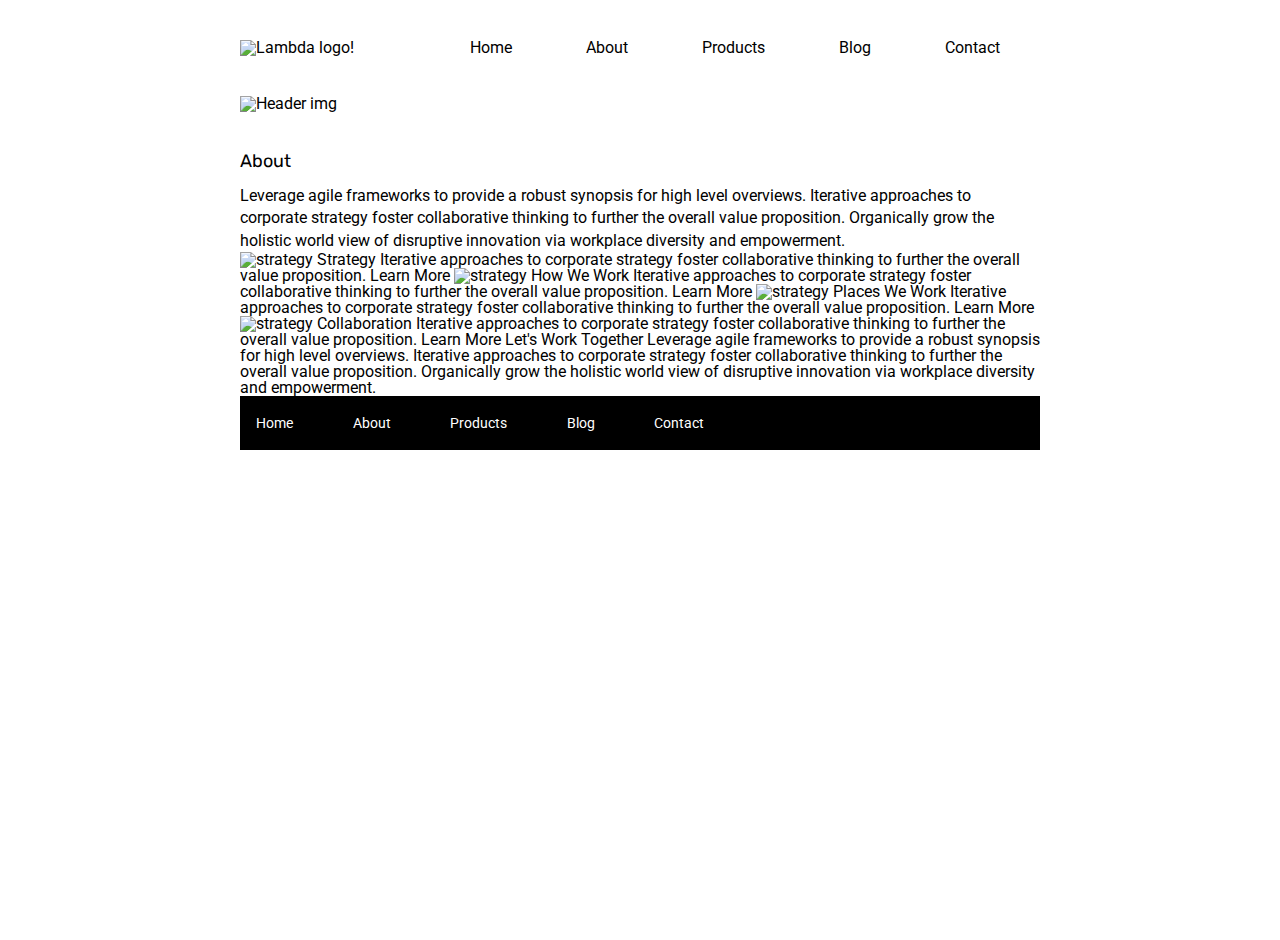
==== about.html @ fafd6633 "Nav bars on about and home page.. forgot to do commits" ====
<!doctype html>

<html lang="en">
<head>
  <meta charset="utf-8">

  <title>Sprint Challenge - About</title>

  <link href="https://fonts.googleapis.com/css?family=Roboto|Rubik" rel="stylesheet">
  <link rel="stylesheet" href="css/index.css">

</head>

<body>
    <div class="container about-page">


      <header>
            <div class="nav-bar">

      <img class="logo" src="img/lambda-black.png" alt="Lambda logo!">
          <nav class="nav-content">
            <a href="index.html"> Home </a>
            <a href="#">About</a>
            <a href="#"> Products </a>
            <a href="#"> Blog </a>
            <a href="Contact.html"> Contact </a>
          </nav>
        </div>
      <img class="header-img" src="img/jumbo-about.png" alt="Header img">

      </header>

<section>
    <h1>About</h1>

    <p>Leverage agile frameworks to provide a robust synopsis for high level overviews. Iterative approaches to corporate strategy foster collaborative thinking to further the overall value proposition. Organically grow the holistic world view of disruptive innovation via workplace diversity and empowerment.</p>
</section>

    <img src="img/about-plan.png" alt="strategy">

    Strategy

    Iterative approaches to corporate strategy foster collaborative thinking to further the overall value proposition.

    Learn More



    <img src="img/about-working.png" alt="strategy">

    How We Work

    Iterative approaches to corporate strategy foster collaborative thinking to further the overall value proposition.

    Learn More



    <img src="img/about-office.png" alt="strategy">

    Places We Work

    Iterative approaches to corporate strategy foster collaborative thinking to further the overall value proposition.

    Learn More

    <img src="img/about-meeting.png" alt="strategy">

    Collaboration

    Iterative approaches to corporate strategy foster collaborative thinking to further the overall value proposition.

    Learn More

    Let's Work Together

    Leverage agile frameworks to provide a robust synopsis for high level overviews. Iterative approaches to corporate strategy foster collaborative thinking to further the overall value proposition. Organically grow the holistic world view of disruptive innovation via workplace diversity and empowerment.

      <footer>
        <nav>
          <a href="index.html">Home</a>
          <a href="#">About</a>
          <a href="#">Products</a>
          <a href="#">Blog</a>
          <a href="#">Contact</a>
        </nav>
      </footer>
    </div><!-- container -->
</body>
</html>
---- css/index.css ----
/* http://meyerweb.com/eric/tools/css/reset/
   v2.0 | 20110126
   License: none (public domain)
*/

html, body, div, span, applet, object, iframe,
h1, h2, h3, h4, h5, h6, p, blockquote, pre,
a, abbr, acronym, address, big, cite, code,
del, dfn, em, img, ins, kbd, q, s, samp,
small, strike, strong, sub, sup, tt, var,
b, u, i, center,
dl, dt, dd, ol, ul, li,
fieldset, form, label, legend,
table, caption, tbody, tfoot, thead, tr, th, td,
article, aside, canvas, details, embed,
figure, figcaption, footer, header, hgroup,
menu, nav, output, ruby, section, summary,
time, mark, audio, video {
	margin: 0;
	padding: 0;
	border: 0;
	font-size: 100%;
	font: inherit;
	vertical-align: baseline;
}
/* HTML5 display-role reset for older browsers */
article, aside, details, figcaption, figure,
footer, header, hgroup, menu, nav, section {
	display: block;
}
body {
	line-height: 1;
}
ol, ul {
	list-style: none;
}
blockquote, q {
	quotes: none;
}
blockquote:before, blockquote:after,
q:before, q:after {
	content: '';
	content: none;
}
table {
	border-collapse: collapse;
	border-spacing: 0;
}

* {
    box-sizing: border-box;
}

html, body {
    height: 100%;
    font-family: 'Roboto', sans-serif;
}

h1, h2, h3, h4, h5 {
    font-size: 18px;
    margin-bottom: 15px;
    font-family: 'Rubik', sans-serif;
}

p {
    line-height: 1.4;
}

.container {
    width: 800px;
    margin: 0 auto;
}

.top-content {
    display: flex;
    flex-wrap: wrap;
    justify-content: space-evenly;
    margin-bottom: 20px;
    border-bottom: 1px dashed black;
}

.top-content .text-container {
    width: 48%;
    padding: 0 1%;
    padding-bottom: 20px;
}

.middle-content {
    margin-bottom: 20px;
    border-bottom: 1px dashed black;
}

.middle-content h2 {
    padding: 0 2%;
    margin-bottom: 0;
}

.middle-content .boxes {
    display: flex;
    flex-wrap: wrap;
    justify-content: space-evenly;
}

.middle-content .boxes .box {
    width: 12.5%;
    height: 100px;
    margin: 20px 2.5%;
    color: white;
    display: flex;
    align-items: center;
    justify-content: center;
}

.bottom-content {
    display: flex;
    margin: 0 2% 20px;
    justify-content: space-around;
}

.bottom-content .text-container {
    padding-right: 4%;
}

.bottom-content .text-container:last-child {
    padding-right: 0;
}

footer {
    width: 100%;
    background: black;
}

footer nav {
    width: 60%;
    display: flex;
    justify-content: space-between;
    align-items: center;
    padding: 20px 2%;
    font-size: 14px;
}

footer nav a {
    color: white;
    text-decoration: none;
}

.nav-bar {
	display: flex;
	flex-direction: row;
	justify-content: space-between;
	align-items: baseline;
	margin: 40px 0 40px 0;

}

.nav-content a{
	color: black;
	margin: 0 40px 0 30px;
	text-decoration: none;
}

.header-img{
	margin-bottom: 40px;
}
.box1{
	background-color: teal;
}

.box2{
	background-color: gold;
}

.box3{
	background-color:cadetblue;
}

.box4{
	background-color: coral;
}

.box5{
	background-color:crimson;
}

.box6{
	background-color: forestgreen;
}

.box7{
	background-color: darkorchid;
}

.box8{
	background-color: hotpink;
}

.box9{
	background-color:indigo;
}

.box10{
	background-color: dodgerblue;
}
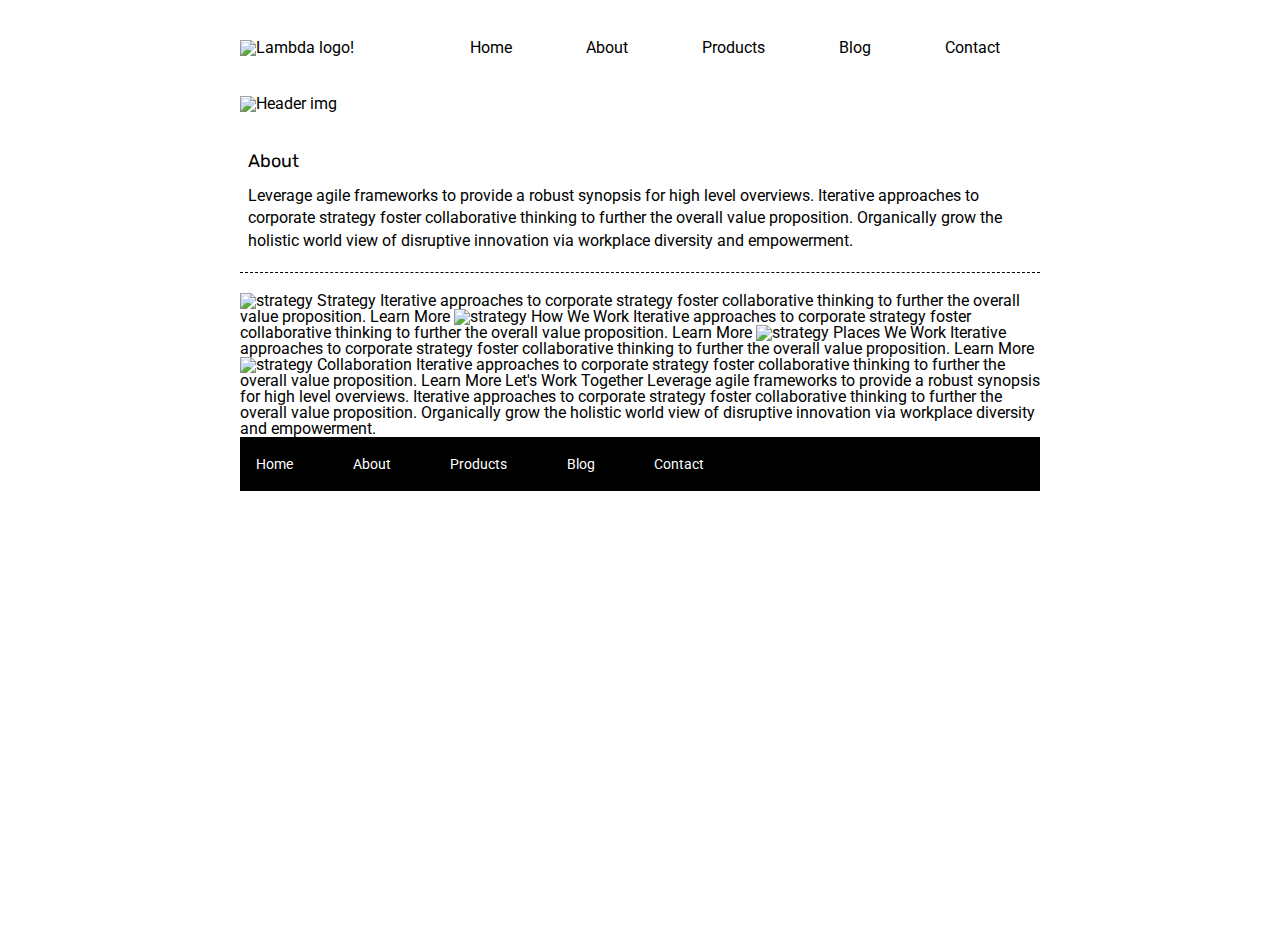
==== commit 38557d62: "about section" ====
--- a/about.html
+++ b/about.html
@@ -31,10 +31,12 @@
 
       </header>
 
-<section>
+<section class="about-content">
+  <div class="about-text">
     <h1>About</h1>
 
     <p>Leverage agile frameworks to provide a robust synopsis for high level overviews. Iterative approaches to corporate strategy foster collaborative thinking to further the overall value proposition. Organically grow the holistic world view of disruptive innovation via workplace diversity and empowerment.</p>
+</div>
 </section>
 
     <img src="img/about-plan.png" alt="strategy">
--- a/css/index.css
+++ b/css/index.css
@@ -201,3 +201,15 @@
 .box10{
 	background-color: dodgerblue;
 }
+
+.about-content{
+display: flex;
+flex-direction: column;
+border-bottom: 1px dashed black;
+margin-bottom: 20px;
+padding: 0 1%;
+}
+
+.about-content .about-text{
+	padding-bottom: 20px;
+}
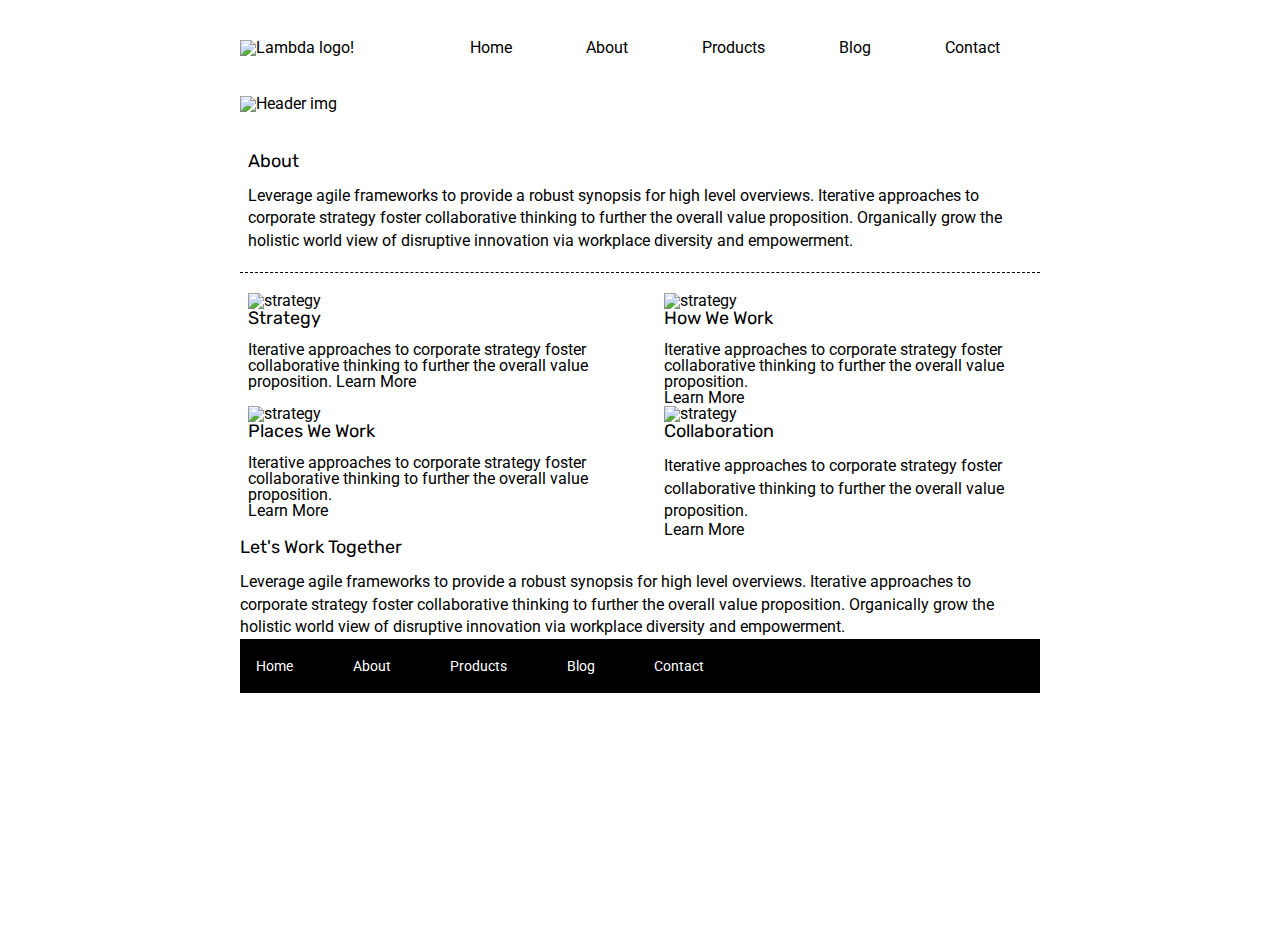
==== commit d0cc41f4: "Box alignment" ====
--- a/about.html
+++ b/about.html
@@ -39,45 +39,56 @@
 </div>
 </section>
 
+<section class="mid-section">
+
+  <div class="mid-content">
     <img src="img/about-plan.png" alt="strategy">
 
-    Strategy
+    <h1>Strategy</h1>
 
     Iterative approaches to corporate strategy foster collaborative thinking to further the overall value proposition.
 
     Learn More
 
+</div>
 
-
+<div class="mid-content">
     <img src="img/about-working.png" alt="strategy">
 
-    How We Work
+    <h1>How We Work</h1>
 
-    Iterative approaches to corporate strategy foster collaborative thinking to further the overall value proposition.
+    Iterative approaches to corporate strategy foster collaborative thinking to further the overall value proposition.</p>
 
     Learn More
 
+</div>
 
-
+<div class="mid-content">
     <img src="img/about-office.png" alt="strategy">
 
-    Places We Work
+    <h1>Places We Work</h1>
 
-    Iterative approaches to corporate strategy foster collaborative thinking to further the overall value proposition.
+    Iterative approaches to corporate strategy foster collaborative thinking to further the overall value proposition.</p>
 
     Learn More
 
+  </div>
+
+  <div class="mid-content">
+
     <img src="img/about-meeting.png" alt="strategy">
 
-    Collaboration
+    <h1>Collaboration</h1>
 
-    Iterative approaches to corporate strategy foster collaborative thinking to further the overall value proposition.
+    <p>Iterative approaches to corporate strategy foster collaborative thinking to further the overall value proposition.</p>
 
     Learn More
+</div>
 
-    Let's Work Together
+</section>
+    <h1>Let's Work Together</h1>
 
-    Leverage agile frameworks to provide a robust synopsis for high level overviews. Iterative approaches to corporate strategy foster collaborative thinking to further the overall value proposition. Organically grow the holistic world view of disruptive innovation via workplace diversity and empowerment.
+    <p>Leverage agile frameworks to provide a robust synopsis for high level overviews. Iterative approaches to corporate strategy foster collaborative thinking to further the overall value proposition. Organically grow the holistic world view of disruptive innovation via workplace diversity and empowerment.</p>
 
       <footer>
         <nav>
--- a/css/index.css
+++ b/css/index.css
@@ -213,3 +213,15 @@
 .about-content .about-text{
 	padding-bottom: 20px;
 }
+
+.mid-section{
+	display: flex;
+	flex-wrap:wrap;
+	justify-content: space-between;
+	padding: 0 1%;
+}
+
+.mid-content{
+	width: 47%;
+
+}
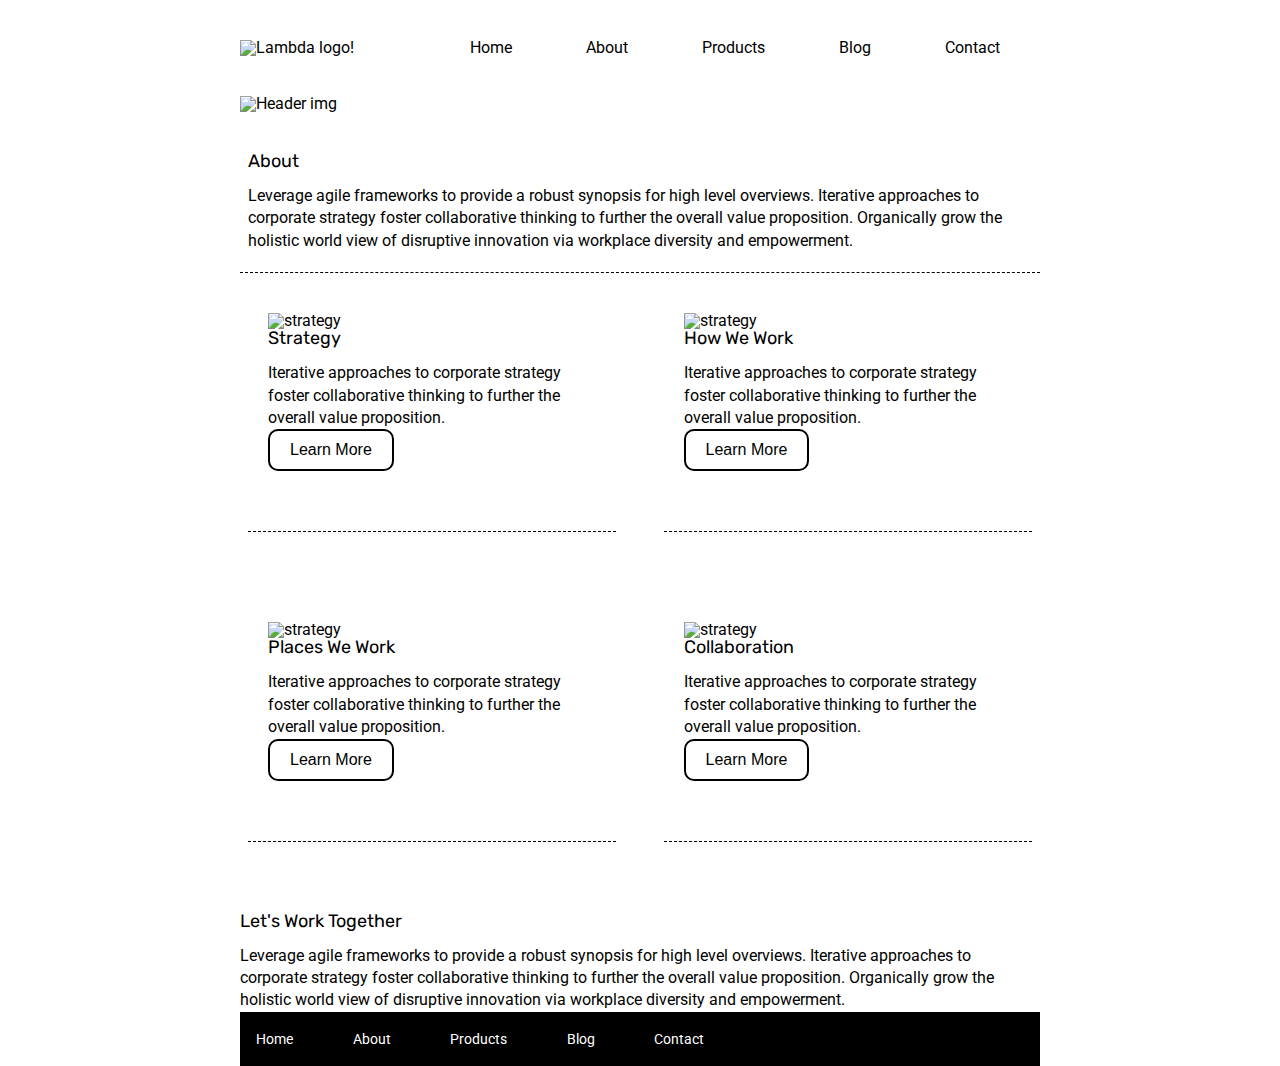
==== commit c21a4232: "styled buttons" ====
--- a/about.html
+++ b/about.html
@@ -1,6 +1,7 @@
 <!doctype html>
 
 <html lang="en">
+
 <head>
   <meta charset="utf-8">
 
@@ -12,93 +13,96 @@
 </head>
 
 <body>
-    <div class="container about-page">
+  <div class="container about-page">
 
 
-      <header>
-            <div class="nav-bar">
+    <header>
+      <div class="nav-bar">
 
-      <img class="logo" src="img/lambda-black.png" alt="Lambda logo!">
-          <nav class="nav-content">
-            <a href="index.html"> Home </a>
-            <a href="#">About</a>
-            <a href="#"> Products </a>
-            <a href="#"> Blog </a>
-            <a href="Contact.html"> Contact </a>
-          </nav>
-        </div>
+        <img class="logo" src="img/lambda-black.png" alt="Lambda logo!">
+        <nav class="nav-content">
+          <a href="index.html"> Home </a>
+          <a href="#">About</a>
+          <a href="#"> Products </a>
+          <a href="#"> Blog </a>
+          <a href="Contact.html"> Contact </a>
+        </nav>
+      </div>
       <img class="header-img" src="img/jumbo-about.png" alt="Header img">
 
-      </header>
+    </header>
 
-<section class="about-content">
-  <div class="about-text">
-    <h1>About</h1>
+    <section class="about-content">
+      <div class="about-text">
+        <h1>About</h1>
 
-    <p>Leverage agile frameworks to provide a robust synopsis for high level overviews. Iterative approaches to corporate strategy foster collaborative thinking to further the overall value proposition. Organically grow the holistic world view of disruptive innovation via workplace diversity and empowerment.</p>
-</div>
-</section>
+        <p>Leverage agile frameworks to provide a robust synopsis for high level overviews. Iterative approaches to corporate strategy foster collaborative thinking to further the overall value proposition. Organically grow the holistic world view of
+          disruptive innovation via workplace diversity and empowerment.</p>
+      </div>
+    </section>
 
-<section class="mid-section">
+    <section class="mid-section">
 
-  <div class="mid-content">
-    <img src="img/about-plan.png" alt="strategy">
+      <div class="mid-content">
+        <img src="img/about-plan.png" alt="strategy">
 
-    <h1>Strategy</h1>
+        <h1>Strategy</h1>
 
-    Iterative approaches to corporate strategy foster collaborative thinking to further the overall value proposition.
+        <p>Iterative approaches to corporate strategy foster collaborative thinking to further the overall value proposition.</p>
 
-    Learn More
+        <button>Learn More</button>
 
-</div>
+      </div>
 
-<div class="mid-content">
-    <img src="img/about-working.png" alt="strategy">
+      <div class="mid-content">
+        <img src="img/about-working.png" alt="strategy">
 
-    <h1>How We Work</h1>
+        <h1>How We Work</h1>
 
-    Iterative approaches to corporate strategy foster collaborative thinking to further the overall value proposition.</p>
+        <p>Iterative approaches to corporate strategy foster collaborative thinking to further the overall value proposition.</p>
 
-    Learn More
+        <button>Learn More</button>
 
-</div>
+      </div>
 
-<div class="mid-content">
-    <img src="img/about-office.png" alt="strategy">
+      <div class="mid-content">
+        <img src="img/about-office.png" alt="strategy">
 
-    <h1>Places We Work</h1>
+        <h1>Places We Work</h1>
 
-    Iterative approaches to corporate strategy foster collaborative thinking to further the overall value proposition.</p>
+        <p>Iterative approaches to corporate strategy foster collaborative thinking to further the overall value proposition.</p>
 
-    Learn More
+        <button>Learn More</button>
 
-  </div>
+      </div>
 
-  <div class="mid-content">
+      <div class="mid-content">
 
-    <img src="img/about-meeting.png" alt="strategy">
+        <img src="img/about-meeting.png" alt="strategy">
 
-    <h1>Collaboration</h1>
+        <h1>Collaboration</h1>
 
-    <p>Iterative approaches to corporate strategy foster collaborative thinking to further the overall value proposition.</p>
+        <p>Iterative approaches to corporate strategy foster collaborative thinking to further the overall value proposition.</p>
 
-    Learn More
-</div>
+        <button>Learn More</button>
+      </div>
 
-</section>
+    </section>
     <h1>Let's Work Together</h1>
 
-    <p>Leverage agile frameworks to provide a robust synopsis for high level overviews. Iterative approaches to corporate strategy foster collaborative thinking to further the overall value proposition. Organically grow the holistic world view of disruptive innovation via workplace diversity and empowerment.</p>
+    <p>Leverage agile frameworks to provide a robust synopsis for high level overviews. Iterative approaches to corporate strategy foster collaborative thinking to further the overall value proposition. Organically grow the holistic world view of
+      disruptive innovation via workplace diversity and empowerment.</p>
 
-      <footer>
-        <nav>
-          <a href="index.html">Home</a>
-          <a href="#">About</a>
-          <a href="#">Products</a>
-          <a href="#">Blog</a>
-          <a href="#">Contact</a>
-        </nav>
-      </footer>
-    </div><!-- container -->
+    <footer>
+      <nav>
+        <a href="index.html">Home</a>
+        <a href="#">About</a>
+        <a href="#">Products</a>
+        <a href="#">Blog</a>
+        <a href="#">Contact</a>
+      </nav>
+    </footer>
+  </div><!-- container -->
 </body>
+
 </html>
--- a/css/index.css
+++ b/css/index.css
@@ -223,5 +223,19 @@
 
 .mid-content{
 	width: 47%;
-
-}
+	border-bottom: 1px dashed black;
+padding: 20px;
+}
+
+.mid-section .mid-content{
+	margin-bottom: 70px;
+}
+
+button{
+background-color: white;
+border: 2px solid black;
+ border-radius: 10px;
+ margin-bottom: 40px;
+ padding: 10px 20px;
+ font-size:16px;
+}
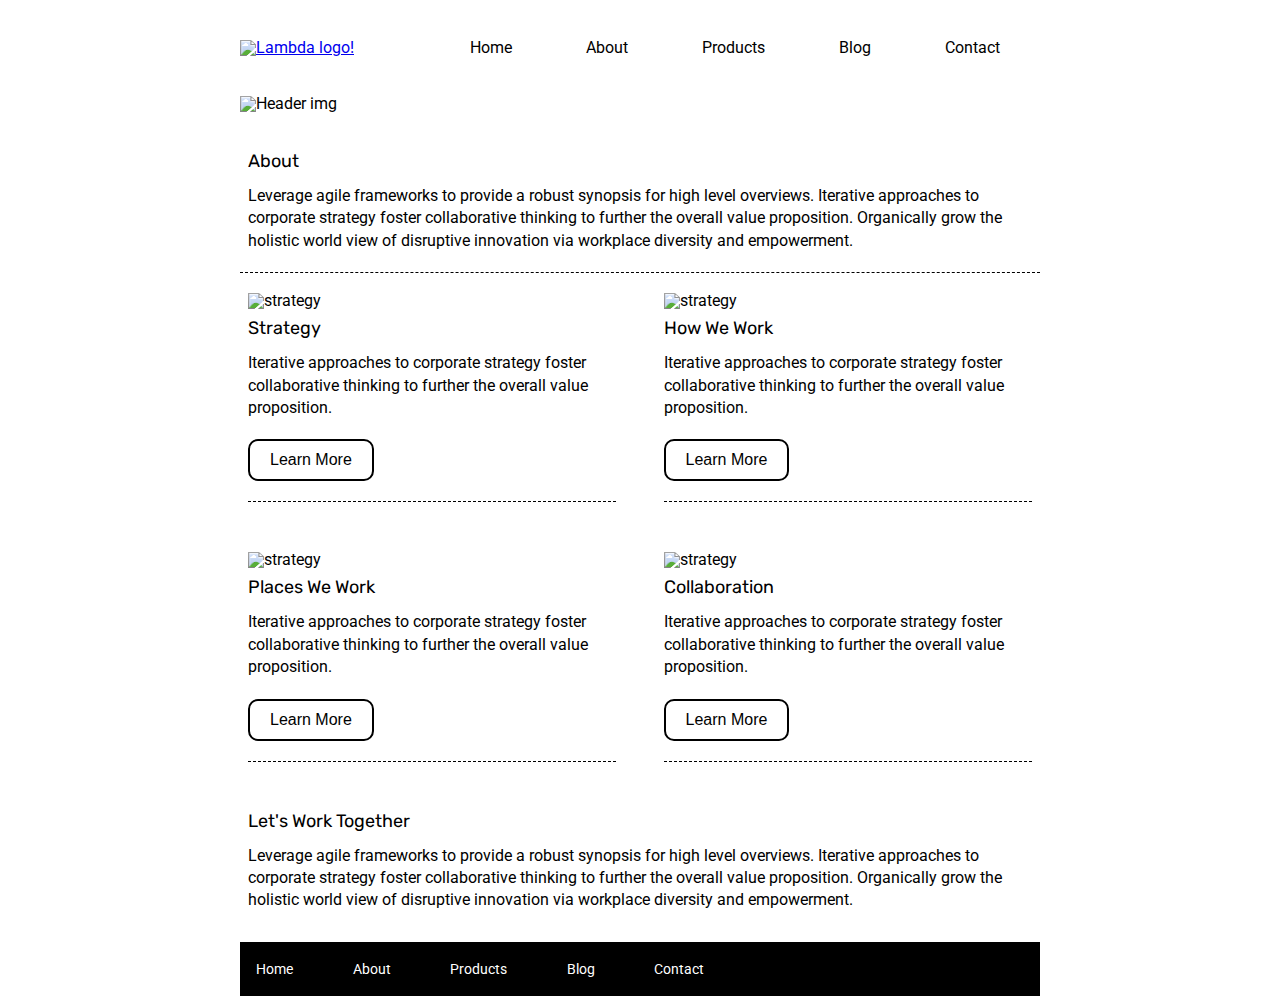
==== commit fd2b53ff: "Button and link hovers, bottom section" ====
--- a/about.html
+++ b/about.html
@@ -19,7 +19,7 @@
     <header>
       <div class="nav-bar">
 
-        <img class="logo" src="img/lambda-black.png" alt="Lambda logo!">
+        <a href="index.html"><img class="logo" src="img/lambda-black.png" alt="Lambda logo!"></a>
         <nav class="nav-content">
           <a href="index.html"> Home </a>
           <a href="#">About</a>
@@ -88,10 +88,15 @@
       </div>
 
     </section>
+
+    <section class="bot-section">
+      <div class="bot-content">
     <h1>Let's Work Together</h1>
 
     <p>Leverage agile frameworks to provide a robust synopsis for high level overviews. Iterative approaches to corporate strategy foster collaborative thinking to further the overall value proposition. Organically grow the holistic world view of
       disruptive innovation via workplace diversity and empowerment.</p>
+    </div>
+</section>
 
     <footer>
       <nav>
--- a/css/index.css
+++ b/css/index.css
@@ -224,18 +224,42 @@
 .mid-content{
 	width: 47%;
 	border-bottom: 1px dashed black;
-padding: 20px;
 }
 
 .mid-section .mid-content{
-	margin-bottom: 70px;
+	margin-bottom: 50px;
 }
 
 button{
 background-color: white;
 border: 2px solid black;
- border-radius: 10px;
- margin-bottom: 40px;
- padding: 10px 20px;
- font-size:16px;
-}
+border-radius: 10px;
+margin: 20px 0;
+padding: 10px 20px;
+font-size:16px;
+transition: 0.5s;
+}
+
+button:hover{
+	letter-spacing: 2px;
+	background-color: #62daef;
+	color:black;
+}
+
+.mid-content h1, p{
+	margin-top: 10px;
+}
+
+.nav-content a:hover{
+	color:orange;
+	letter-spacing: 1px;
+	transition: 0.4s;
+}
+
+.bot-section{
+	padding: 0 1%;
+}
+
+.bot-content{
+	margin-bottom: 30px;
+}
